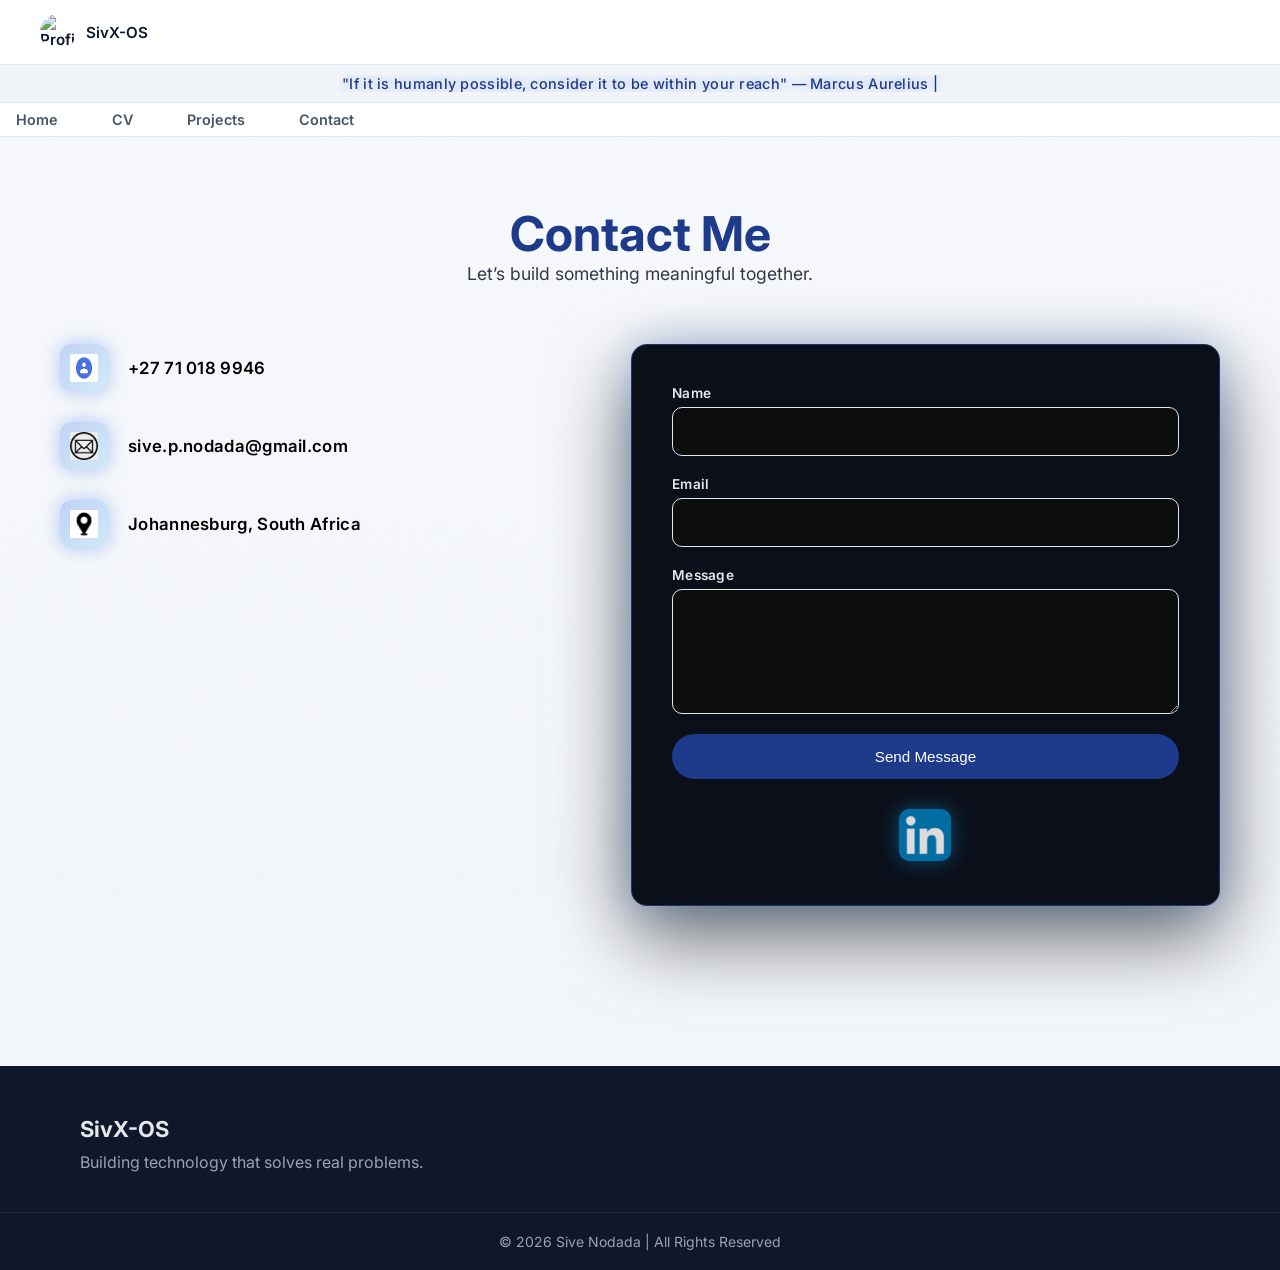
==== contact.html @ 2a46fefd "Initial Portfolio upload" ====
<!DOCTYPE html>
<html lang="en">
<head>
  <meta charset="UTF-8" />
  <meta name="viewport" content="width=device-width, initial-scale=1.0"/>
  <title>Contact | SivX-OS</title>

  <link rel="stylesheet" href="styles.css">
  <link href="https://fonts.googleapis.com/css2?family=Inter:wght@300;400;600;700&display=swap" rel="stylesheet">
</head>

<body>

<!-- HEADER (same as other pages) -->
<header class="header">
  <div class="header-inner">

    <div class="top-bar">
      <div class="identity">
        <img src="assets/profile.jpg" alt="Profile">
        <span>SivX-OS</span>
      </div>
    </div>

    <div class="quote-bar">
      <p>"If it is humanly possible, consider it to be within your reach" — Marcus Aurelius</p>
    </div>

    <nav class="nav-bar">
      <ul>
        <li><a href="index.html">Home</a></li>
        <li><a href="cv.html">CV</a></li>
        <li><a href="projects.html">Projects</a></li>
        <li class="active"><a href="contact.html">Contact</a></li>
      </ul>
    </nav>

  </div>
</header>

<!-- CONTACT SECTION -->
<main>
  <section class="contact-section">

    <!-- Heading -->
    <div class="contact-header">
      <h1>Contact Me</h1>
      <p>Let’s build something meaningful together.</p>
    </div>

    <!-- Content -->
    <div class="contact-grid">

      <!-- LEFT INFO -->
      <div class="contact-info">

        <div class="info-item">
          <img src="images/contact.png" alt="Phone">
          <span>+27 71 018 9946</span>
        </div>

        <div class="info-item">
          <img src="images/email2.png" alt="Email">
          <span>sive.p.nodada@gmail.com</span>
        </div>

        <div class="info-item">
          <img src="images/location.png" alt="Location">
          <span>Johannesburg, South Africa</span>
        </div>

      </div>

      <!-- RIGHT FORM -->
      <div class="contact-form-wrapper">
        <form class="contact-form">

          <label>
            Name
            <input type="text" required>
          </label>

          <label>
            Email
            <input type="email" required>
          </label>

          <label>
            Message
            <textarea rows="5" required></textarea>
          </label>

          <button type="submit" class="primary">Send Message</button>

        </form>

        <!-- LinkedIn -->
        <div class="linkedin">
          <a href="https://www.linkedin.com/in/sive-steven-nodada-64ab83211/" target="_blank">
            <img src="images/LinkedIn.png" alt="LinkedIn">
          </a>
        </div>

      </div>

    </div>

  </section>
</main>

 <footer class="footer">

  <div class="footer-container">

    <!-- Left -->
    <div class="footer-brand">
      <h3>SivX-OS</h3>
      <p>Building technology that solves real problems.</p>
    </div>
  </div>

  <div class="footer-bottom">
    <p>© 2026 Sive Nodada | All Rights Reserved</p>
  </div>

</footer>
</body>
</html>
---- styles.css ----
/* ================================
   GLOBAL VARIABLES (COLOR SYSTEM)
================================ */
:root {
  /* Backgrounds */
  --bg: #F8FAFC;           /* Off-white (clean, corporate) */
  --panel: #FFFFFF;       /* Cards / surfaces */
  --panel-soft: #F1F5F9;  /* Subtle sections */

  /* Text */
  --text: #0F172A;        /* Navy-black text */
  --muted: #475569;       /* Professional gray */

  /* Brand / Accent */
  --primary: #1E3A8A;     /* Deep Navy Blue */
  --secondary: #2563EB;   /* Professional Blue */
  --highlight: #0EA5E9;   /* Clean tech accent */

  /* UI */
  --border: #E2E8F0;
  --glass: rgba(15, 23, 42, 0.04);
}

/* ================================
   RESET & BASE
================================ */
* {
  margin: 0;
  padding: 0;
  box-sizing: border-box;
}

html {
  scroll-behavior: smooth;
}

body {
  font-family: 'Inter', sans-serif;
  background:
    linear-gradient(
      180deg,
      #F8FAFC 0%,
      #F1F5F9 100%
    );
  color: var(--text);
  min-height: 100vh;
  position: relative;
}

body::before {
  content: "";
  position: fixed;
  inset: 0;
  background-image: url("data:image/svg+xml,%3Csvg xmlns='http://www.w3.org/2000/svg' width='200' height='200'%3E%3Cfilter id='n'%3E%3CfeTurbulence type='fractalNoise' baseFrequency='0.8' numOctaves='4' stitchTiles='stitch'/%3E%3C/filter%3E%3Crect width='200' height='200' filter='url(%23n)' opacity='0.035'/%3E%3C/svg%3E");
  pointer-events: none;
  z-index: -1;
}

/* ================================
   HEADER (FIXED)
================================ */
.header {
  position: fixed;
  top: 0;
  left: 0;
  width: 100%;
  z-index: 1000;
  background: var(--panel);
  border-bottom: 1px solid var(--border);
}

.header-inner {
  display: flex;
  flex-direction: column;
}

/* Top identity bar */
.top-bar {
  padding: 14px 40px;
  border-bottom: 1px solid var(--border);
}

.identity {
  display: flex;
  align-items: center;
  gap: 10px;
  font-weight: 600;
  font-size: 0.95rem;
}

.identity img {
  width: 36px;
  height: 36px;
  border-radius: 50%;
  object-fit: cover;
}

/* ================================
   NAVIGATION BAR
================================ */
.nav-bar {
  position: relative;
  background: var(--panel);
}

.nav-bar ul {
  display: flex;
  gap: 22px;
  list-style: none;
}

.nav-bar li {
  cursor: pointer;
  padding: 8px 16px;
  border-radius: 999px;
  font-size: 0.9rem;
  color: var(--muted);
  transition: all 0.25s ease;
  font-weight: 600; /* SAME WEIGHT FOR ALL */
}

.nav-bar a {
  text-decoration: none;
  color: inherit;
  display: block;
}

.nav-bar li:hover {
  background: var(--glass);
  color: var(--primary);
}

.nav-bar li:active {
  transform: scale(0.97);
}

/* ================================
   MAIN OFFSET (FOR FIXED HEADER)
================================ */
main {
  padding-top: calc(14px + 40px + 10px + 60px);
  /*padding-top: 180px;*/
}

/* ================================
   HERO SECTION
================================ */
.hero {
  max-width: 960px;
  margin: auto;
  padding: 60px 40px;
}

/* Availability badge */
.status {
  display: inline-block;
  padding: 6px 14px;
  border-radius: 999px;
  font-size: 0.85rem;
  background: rgba(59,130,246,0.15);
  color: var(--primary);
  margin-bottom: 24px;
}

/* Headings */
.hero h1 {
  font-size: 3.6rem;
  line-height: 1.1;
  margin-bottom: 12px;
  font-weight: 700;
}

.hero h1 .accent {
  color: var(--primary);
  background: none;
}

.hero h2 {
  font-size: 1.25rem;
  font-weight: 400;
  color: var(--muted);
  margin-bottom: 22px;
}

/* Paragraph */
.hero p {
  max-width: 680px;
  color: var(--muted);
  line-height: 1.7;
  margin-bottom: 32px;
}

/* ================================
   SKILL CHIPS
================================ */
.skills {
  display: flex;
  flex-wrap: wrap;
  gap: 12px;
  margin-bottom: 34px;
}

.skills span {
  padding: 8px 14px;
  border-radius: 999px;
  font-size: 0.85rem;
  background: rgba(255,255,255,0.05);
  border: 1px solid var(--border);
  transition: border-color 0.25s ease;
}

.skills span:hover {
  border-color: var(--primary);
}

/* ================================
   ACTION BUTTONS
================================ */
.actions a,
button {
  padding: 14px 28px;
  border-radius: 999px;
  font-size: 0.95rem;
  cursor: pointer;
  transition: all 0.25s ease;
  border: none;
  text-decoration: none;
  display: inline-block;
}

/* Primary */
.primary {
  background: var(--primary);
  color: white;
}

/* Secondary */
.secondary {
  background: transparent;
  border: 1px solid var(--primary);
  color: var(--primary);
}

/* Hover */
.actions a:hover,
button:hover {
  transform: translateY(-1px);
  opacity: 0.95;
}

/* ================================
   RESPONSIVE (MOBILE)
================================ */
@media (max-width: 768px) {
  .hero h1 {
    font-size: 2.6rem;
  }

  .nav-bar ul {
    gap: 12px;
  }

  .actions {
    flex-direction: column;
    align-items: flex-start;
  }
}

/* ================================
   QUOTE BAR (TYPEWRITER)
================================ */
.quote-bar {
  padding: 10px 40px;
  text-align: center;
  border-bottom: 1px solid var(--border);
  background: var(--panel-soft);
}

.quote-bar p {
  font-size: 0.9rem;
  font-weight: 500;
  color: var(--primary);
  letter-spacing: 0.3px;
  white-space: nowrap;
  overflow: hidden;
}

/* Cursor effect */
.quote-bar p::after {
  content: "|";
  margin-left: 4px;
  animation: blink 1s infinite;
  color: var(--primary);
}

@keyframes blink {
  0%, 50%, 100% { opacity: 1; }
  25%, 75% { opacity: 0; }
}

.quote-bar p {
  text-shadow:
    0 0 12px rgba(59,130,246,0.35),
    0 0 24px rgba(139,92,246,0.25);
}

/* ================================
   CONTACT PAGE
================================ */
.contact {
  max-width: 600px;
  margin: auto;
  padding: 60px 40px;
}

.contact h2 {
  font-size: 2rem;
  margin-bottom: 30px;
  color: var(--primary);
}

.contact-form {
  display: flex;
  flex-direction: column;
  gap: 20px;
}

.contact-form label {
  display: flex;
  flex-direction: column;
  font-weight: 600;
  font-size: 0.9rem;
  color: var(--text);
}

.contact-form input,
.contact-form textarea {
  margin-top: 6px;
  padding: 12px 14px;
  border-radius: 8px;
  border: 1px solid var(--border);
  font-family: inherit;
  font-size: 0.95rem;
}

.contact-form input:focus,
.contact-form textarea:focus {
  outline: none;
  border-color: var(--primary);
}


/* ================================
   CONTACT PAGE
================================ */
.contact-section {
  padding: 80px 60px;
}

.contact-header {
  text-align: center;
  margin-bottom: 60px;
}

.contact-header h1 {
  font-size: 3rem;
  color: var(--primary);
}

.contact-header p {
  font-size: 1.1rem;
  opacity: 0.85;
}

/* GRID */
.contact-grid {
  display: grid;
  grid-template-columns: 1fr 1.2fr;
  gap: 80px;
  max-width: 1200px;
  margin: auto;
}

/* LEFT INFO */
.contact-info {
  display: flex;
  flex-direction: column;
  gap: 30px;
}

.info-item {
  display: flex;
  align-items: center;
  gap: 20px;
  font-size: 1.05rem;
  color: #E5E7EB;
}

/* FORCE VISIBILITY FOR CONTACT DETAILS */
.info-item span,
.info-item p,
.info-item a {
  color: #000000;            /* almost white */
  font-weight: 600;
  letter-spacing: 0.3px;
}

/* Secondary line (optional, if you add one later) */
.info-item small {
  color: #01030a;
  font-weight: 500;
}

/* ICON STYLE */
.info-item img {
  width: 48px;
  height: 48px;
  padding: 10px;
  border-radius: 12px;
  background: linear-gradient(
    135deg,
    rgba(37,99,235,0.25),
    rgba(14,165,233,0.15)
  );
  box-shadow: 0 0 18px rgba(37,99,235,0.35);
}

/* FORM */
.contact-form-wrapper {
  background: #0B0F1A;
  padding: 40px;
  border-radius: 16px;
  box-shadow: 0 20px 50px rgba(0,0,0,0.5);
  border: 1px solid rgba(59,130,246,0.35);
  box-shadow:
    0 0 40px rgba(37,99,235,0.25),
    0 30px 80px rgba(0,0,0,0.6);
}

.contact-form {
  display: flex;
  flex-direction: column;
  gap: 20px;
}

.contact-form label {
  display: flex;
  flex-direction: column;
  font-weight: 600;
  font-size: 0.85rem;
  color: #E5E7EB;           /* light gray */
  letter-spacing: 0.3px;
}

.contact-form input,
.contact-form textarea {
  margin-top: 6px;
  padding: 14px;
  border-radius: 10px;
  border: 1px solid var(--border);
  background: #0d0d0d;
  color: var(--text);
  color: #F9FAFB;
  font-size: 0.95rem;
}

.contact-form input:focus,
.contact-form textarea:focus {
  outline: none;
  border-color: var(--primary);
}

/* PLACEHOLDER (optional) */
.contact-form input::placeholder,
.contact-form textarea::placeholder {
  color: #9CA3AF;
}

/* LINKEDIN */
.linkedin {
  margin-top: 30px;
  text-align: center;
}

.linkedin img {
  width: 52px;
  opacity: 0.85;
  filter: drop-shadow(0 0 10px rgba(14,165,233,0.5));
  transition: all 0.3s ease;
  border-radius: 10px;
}

.linkedin img:hover {
  opacity: 1;
  transform: translateY(-4px) scale(1.1);
}

/* RESPONSIVE */
@media (max-width: 900px) {
  .contact-grid {
    grid-template-columns: 1fr;
    gap: 50px;
  }
}

/* ================================
   PROJECTS SECTION
================================ */
.projects-section {
  max-width: 1100px;
  margin: auto;
  padding: 80px 40px;
}

.projects-header {
  margin-bottom: 50px;
}

.projects-header h1 {
  font-size: 2.8rem;
  margin-bottom: 10px;
}

.projects-header p {
  color: var(--muted);
  max-width: 600px;
}

/* GRID */
.projects-grid {
  display: grid;
  grid-template-columns: repeat(auto-fit, minmax(280px, 1fr));
  gap: 28px;
}

/* CARD */
.project-card {
  background: var(--panel);
  border-radius: 18px;
  overflow: hidden;
  text-decoration: none;
  color: inherit;
  border: 1px solid var(--border);
  transition: transform 0.25s ease, box-shadow 0.25s ease;
}

.project-card:hover {
  transform: translateY(-6px);
  box-shadow: 0 20px 40px rgba(0,0,0,0.08);
}

.project-card img {
  width: 100%;
  height: 180px;
  object-fit: cover;
}

/* INFO */
.project-info {
  padding: 20px;
}

.project-info h3 {
  margin-bottom: 6px;
  font-size: 1.2rem;
}

.project-info p {
  font-size: 0.9rem;
  color: var(--muted);
  margin-bottom: 14px;
}

/* TAGS */
.tags {
  display: flex;
  gap: 8px;
  flex-wrap: wrap;
}

.tags span {
  font-size: 0.75rem;
  padding: 5px 10px;
  border-radius: 999px;
  background: var(--panel-soft);
  border: 1px solid var(--border);
}

.brand-logo{
    display:block;
    max-width:180px;
    height:auto;
    margin:0 auto 1.5rem;

    padding:10px;
    background:#fff;
    border-radius:10px;

    box-shadow:0 10px 30px rgba(0,0,0,0.1);
    transition: transform 0.25s ease, box-shadow 0.25s ease;
}

.brand-logo:hover{
    transform: translateY(-4px);
    box-shadow:0 15px 40px rgba(0,0,0,0.18);
}


/* CV PAGE */

.cv-section{
max-width:1100px;
margin:140px auto 60px;
padding:40px;
text-align:center;
}

.cv-header h1{
font-size:40px;
margin-bottom:10px;
}

.cv-header p{
color:#9ca3af;
margin-bottom:40px;
}

/* BUTTONS */

.cv-buttons{
display:flex;
justify-content:center;
gap:20px;
margin-bottom:40px;
}

.primary-btn{
background:#6366f1;
color:white;
padding:14px 28px;
border-radius:8px;
text-decoration:none;
font-weight:600;
transition:0.25s;
}

.primary-btn:hover{
background:#4f46e5;
transform:translateY(-2px);
}

.secondary-btn{
background:#1f2937;
color:white;
padding:14px 28px;
border-radius:8px;
text-decoration:none;
font-weight:600;
border:1px solid #374151;
transition:0.25s;
}

.secondary-btn:hover{
background:#374151;
transform:translateY(-2px);
}

/* PDF PREVIEW */

.cv-preview{
background:#111827;
padding:20px;
border-radius:12px;
box-shadow:0 15px 40px rgba(0,0,0,0.4);
}


/* FOOTER */

.footer{
background:#0f172a;
color:#e5e7eb;
margin-top:80px;
padding-top:50px;
}

.footer-container{
max-width:1200px;
margin:auto;
display:grid;
grid-template-columns:1fr 1fr 1fr;
gap:40px;
padding:0 40px 40px 40px;
}

.footer h3{
font-size:22px;
margin-bottom:10px;
}

.footer h4{
margin-bottom:15px;
color:#9ca3af;
}

.footer p{
color:#9ca3af;
}

.footer-links ul{
list-style:none;
padding:0;
}

.footer-links li{
margin-bottom:10px;
}

.footer-links a{
color:#e5e7eb;
text-decoration:none;
transition:0.2s;
}

.footer-links a:hover{
color:#6366f1;
}

.footer-social a{
display:block;
margin-bottom:10px;
color:#e5e7eb;
text-decoration:none;
transition:0.2s;
}

.footer-social a:hover{
color:#6366f1;
}

.footer-bottom{
border-top:1px solid #1f2937;
text-align:center;
padding:20px;
font-size:14px;
color:#9ca3af;
}
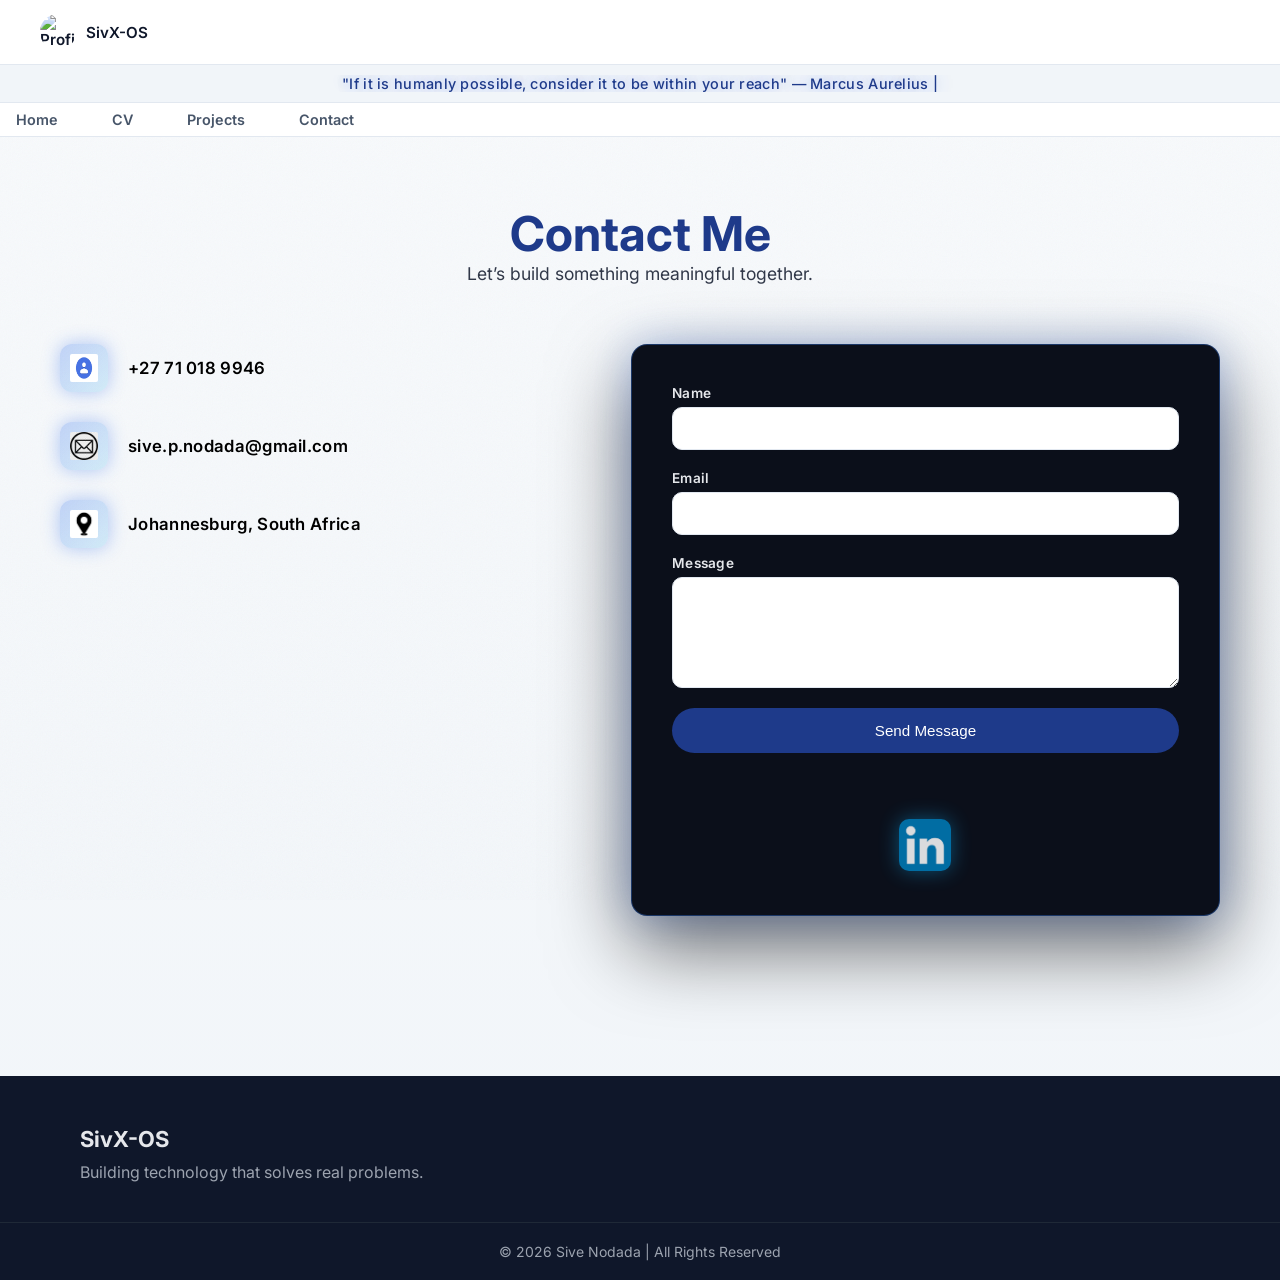
==== commit 581d7d84: "Updated the contact form to be interactive" ====
--- a/contact.html
+++ b/contact.html
@@ -73,26 +73,35 @@
 
       <!-- RIGHT FORM -->
       <div class="contact-form-wrapper">
-        <form class="contact-form">
+              <form 
+                  class="contact-form"
+                  action="https://formspree.io/f/xpqyadbr"
+                  method="POST"
+                  id="contactForm"
+                >
+                  <label>
+                    Name
+                    <input type="text" name="name" required>
+                  </label>
 
-          <label>
-            Name
-            <input type="text" required>
-          </label>
+                  <label>
+                    Email
+                    <input type="email" name="email" required>
+                  </label>
 
-          <label>
-            Email
-            <input type="email" required>
-          </label>
+                  <label>
+                    Message
+                    <textarea name="message" rows="5" required></textarea>
+                  </label>
 
-          <label>
-            Message
-            <textarea rows="5" required></textarea>
-          </label>
+                  <!-- EMAIL SUBJECT LINE -->
+                  <input type="hidden" name="_subject" value="Portfolio Contact - New Message">
 
-          <button type="submit" class="primary">Send Message</button>
+                  <button type="submit" class="primary">Send Message</button>
 
-        </form>
+                  <!-- Success message -->
+                  <p class="form-status" id="formStatus"></p>
+      </form>
 
         <!-- LinkedIn -->
         <div class="linkedin">
--- a/styles.css
+++ b/styles.css
@@ -744,4 +744,45 @@
 padding:20px;
 font-size:14px;
 color:#9ca3af;
+}
+
+
+/* FORM STATUS MESSAGE */
+.form-status {
+  margin-top: 16px;
+  font-size: 0.9rem;
+}
+
+.form-status.success {
+  color: #16a34a; /* green */
+}
+
+.form-status.error {
+  color: #dc2626; /* red */
+}
+
+.contact-form input:focus,
+.contact-form textarea:focus {
+  outline: none;
+  border-color: var(--primary);
+  box-shadow: 0 0 0 3px rgba(30, 58, 138, 0.15);
+}
+
+/* INPUT INTERACTION */
+.contact-form input,
+.contact-form textarea {
+  background: white;
+  color: var(--text);
+  border: 1px solid var(--border);
+  padding: 12px 14px;
+  border-radius: 10px;
+  font-size: 0.9rem;
+  margin-top: 6px;
+}
+
+.contact-form input:focus,
+.contact-form textarea:focus {
+  outline: none;
+  border-color: var(--primary);
+  box-shadow: 0 0 0 3px rgba(30, 58, 138, 0.15);
 }
